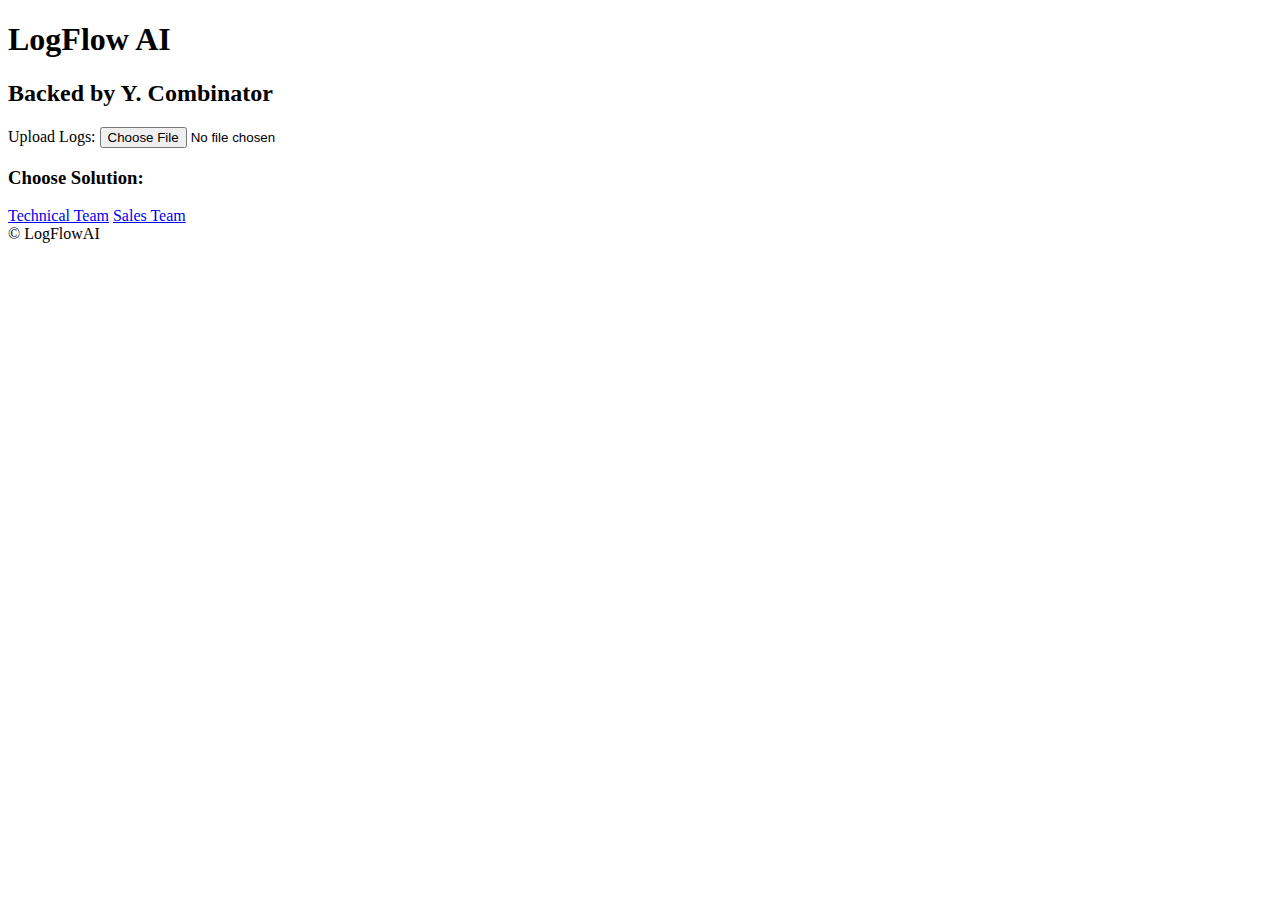
==== index.html @ 860a052e "Create index.html" ====
<!DOCTYPE html>
<html lang="en">
<head>
    <meta charset="UTF-8">
    <meta http-equiv="X-UA-Compatible" content="IE=edge">
    <meta name="viewport" content="width=device-width, initial-scale=1.0">
    <link rel="stylesheet" href="styles.css">
    <title>LogFlow AI</title>
</head>
<body>
    <div class="container">
        <h1>LogFlow AI</h1>
        <h2>Backed by Y. Combinator</h2>
        
        <label for="log-upload">Upload Logs:</label>
        <input type="file" id="log-upload" accept=".log">

        <h3>Choose Solution:</h3>
        
        <div class="btn-group">
            <a href="technical_team.html" class="btn">Technical Team</a>
            <a href="sales_team.html" class="btn">Sales Team</a>
        </div>
        
        <footer>
            &copy; LogFlowAI
        </footer>
    </div>
</body>
</html>
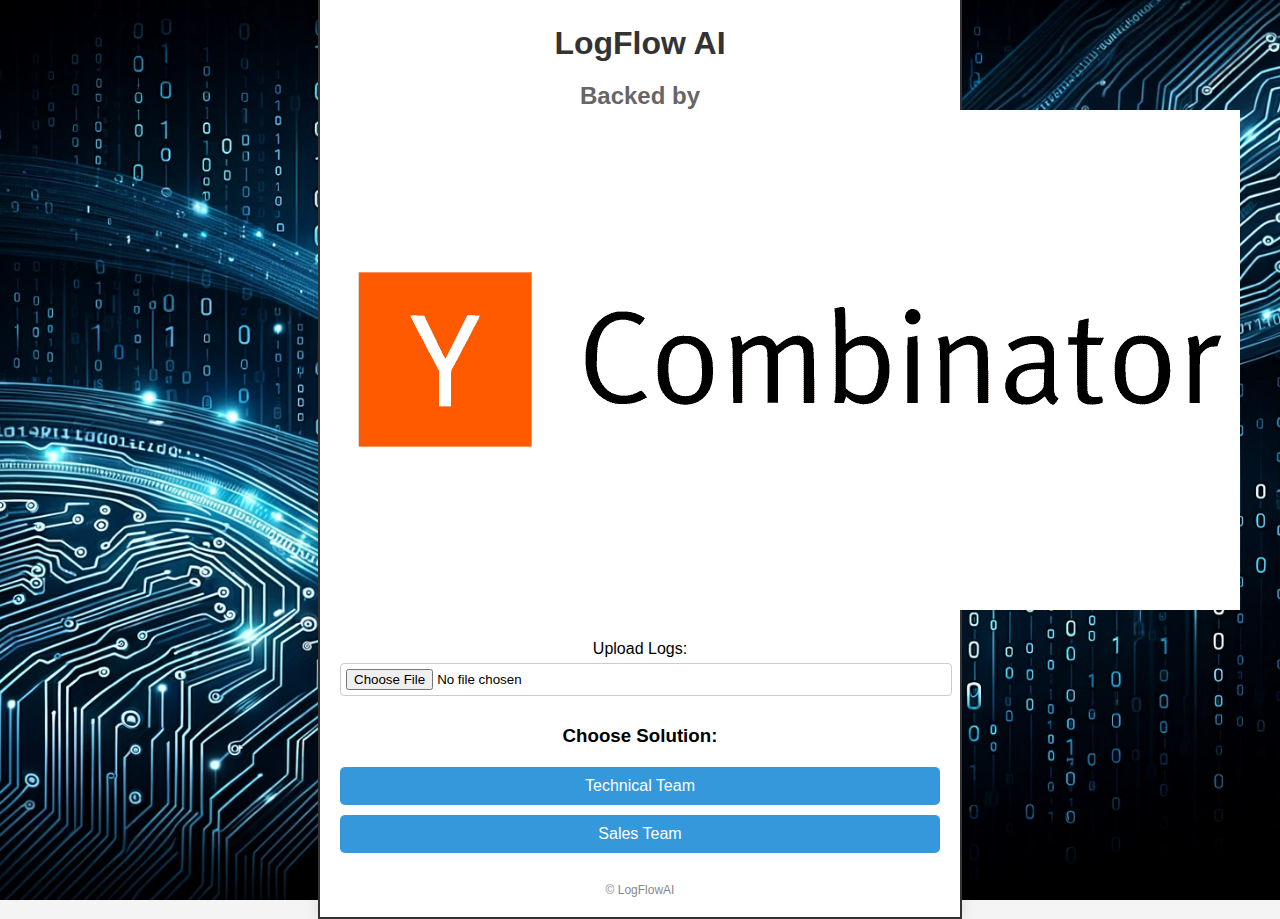
==== commit 5d64d7ae: "Create yc logo display on the homepage" ====
--- a/index.html
+++ b/index.html
@@ -10,7 +10,7 @@
 <body>
     <div class="container">
         <h1>LogFlow AI</h1>
-        <h2>Backed by Y. Combinator</h2>
+        <h2>Backed by <img src="./images/ycombinator_logo.png" alt="Y. Combinator" style="vertical-align: middle;"> </h2>
         
         <label for="log-upload">Upload Logs:</label>
         <input type="file" id="log-upload" accept=".log">
--- a/styles.css
+++ b/styles.css
@@ -0,0 +1,73 @@
+body {
+    font-family: Arial, sans-serif;
+    margin: 0;
+    padding: 0;
+    background-color: #f4f4f4;
+    display: flex;
+    justify-content: center;
+    align-items: center;
+    height: 100vh;
+    background-image: url('./images/logflowai_background.png');
+    background-size: cover;
+    background-repeat: no-repeat;
+    background-position: center;
+}
+
+.container {
+    border: 2px solid #333;
+    background-color: #fff;
+    padding: 20px;
+    box-shadow: 0px 0px 15px rgba(0, 0, 0, 0.1);
+    max-width: 600px;  /* Increased width */
+    text-align: center;
+}
+
+h1 {
+    color: #333;
+    margin-bottom: 10px;
+}
+
+h2 {
+    color: #666;
+    margin-bottom: 30px;
+}
+
+.btn-group {
+    margin: 20px 0;
+}
+
+.btn {
+    display: block;
+    background-color: #3498db;
+    color: #fff;
+    padding: 10px 20px;
+    text-decoration: none;
+    border-radius: 5px;
+    margin: 10px 0;
+    transition: background-color 0.3s ease;
+}
+
+.btn:hover {
+    background-color: #2980b9;
+}
+
+footer {
+    color: #888;
+    font-size: 12px;
+    margin-top: 30px;
+}
+
+/* New styles */
+label {
+    display: block;
+    margin: 15px 0 5px;
+}
+
+input[type="text"], input[type="file"] {
+    width: 100%;
+    padding: 5px;
+    margin-bottom: 10px;
+    border: 1px solid #ccc;
+    border-radius: 4px;
+}
+
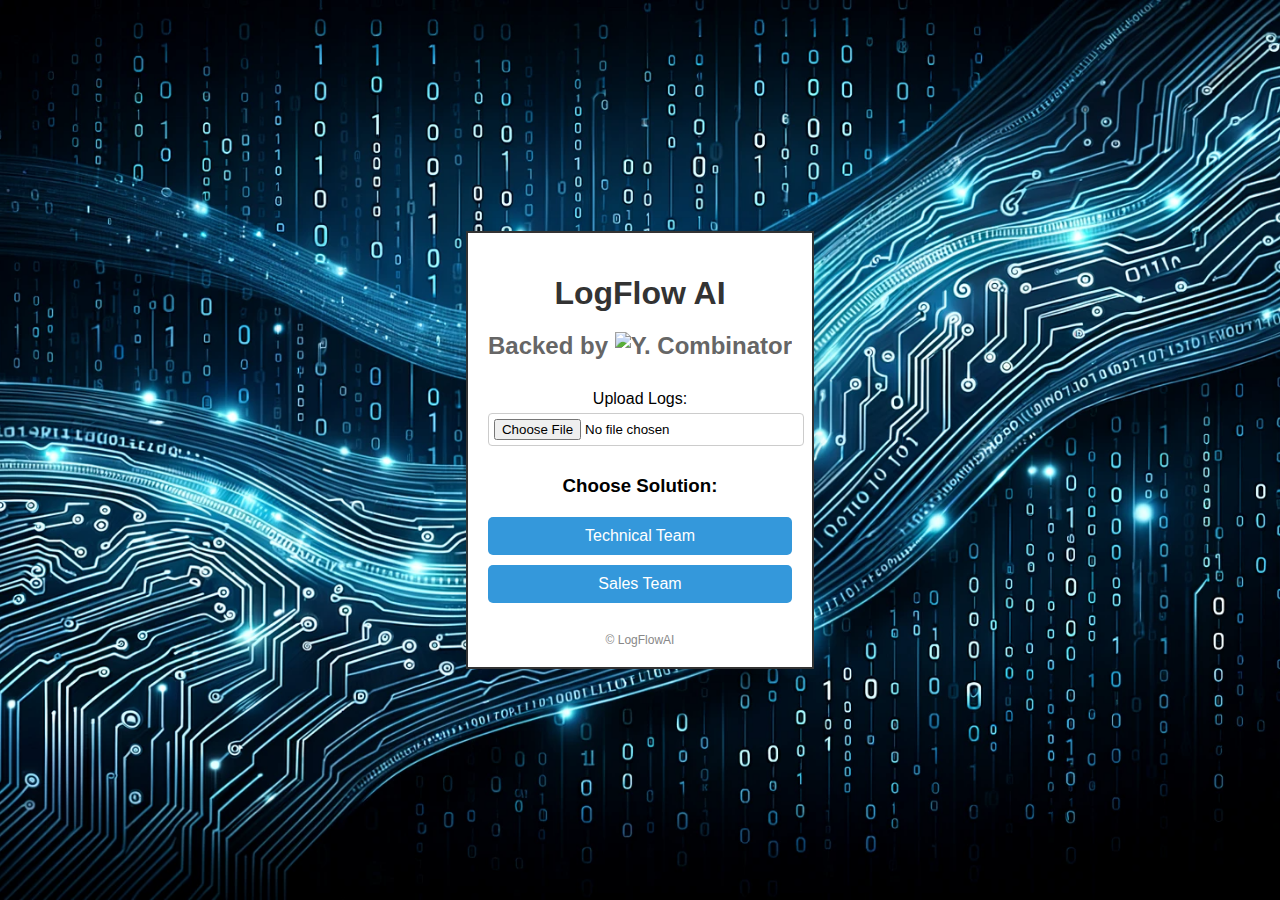
==== commit 133199f0: "Declare yc logo class to fix sizing issue" ====
--- a/index.html
+++ b/index.html
@@ -10,7 +10,7 @@
 <body>
     <div class="container">
         <h1>LogFlow AI</h1>
-        <h2>Backed by <img src="./images/ycombinator_logo.png" alt="Y. Combinator" style="vertical-align: middle;"> </h2>
+        <h2>Backed by <img src="/mnt/data/ycombinator_logo.png" alt="Y. Combinator" class="ycombinator-logo"> </h2>
         
         <label for="log-upload">Upload Logs:</label>
         <input type="file" id="log-upload" accept=".log">
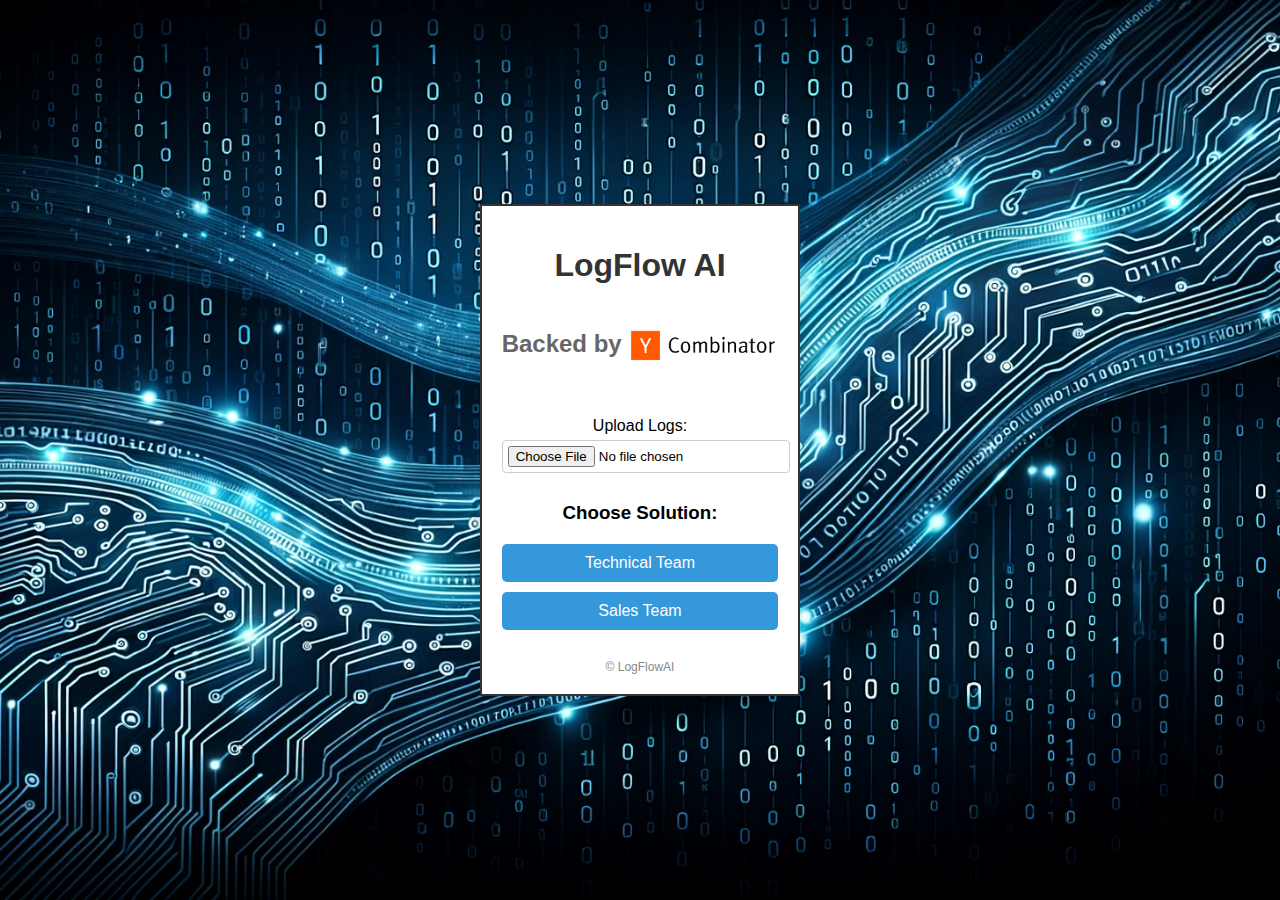
==== commit b916848b: "Quick image path error fix" ====
--- a/index.html
+++ b/index.html
@@ -10,7 +10,7 @@
 <body>
     <div class="container">
         <h1>LogFlow AI</h1>
-        <h2>Backed by <img src="/mnt/data/ycombinator_logo.png" alt="Y. Combinator" class="ycombinator-logo"> </h2>
+        <h2>Backed by <img src="./images/ycombinator_logo.png" alt="Y. Combinator" class="ycombinator-logo"> </h2>
         
         <label for="log-upload">Upload Logs:</label>
         <input type="file" id="log-upload" accept=".log">
--- a/styles.css
+++ b/styles.css
@@ -71,3 +71,9 @@
     border-radius: 4px;
 }
 
+.ycombinator-logo {
+    max-width: 150px;
+    height: auto; /* to keep the aspect ratio */
+    vertical-align: middle;
+}
+
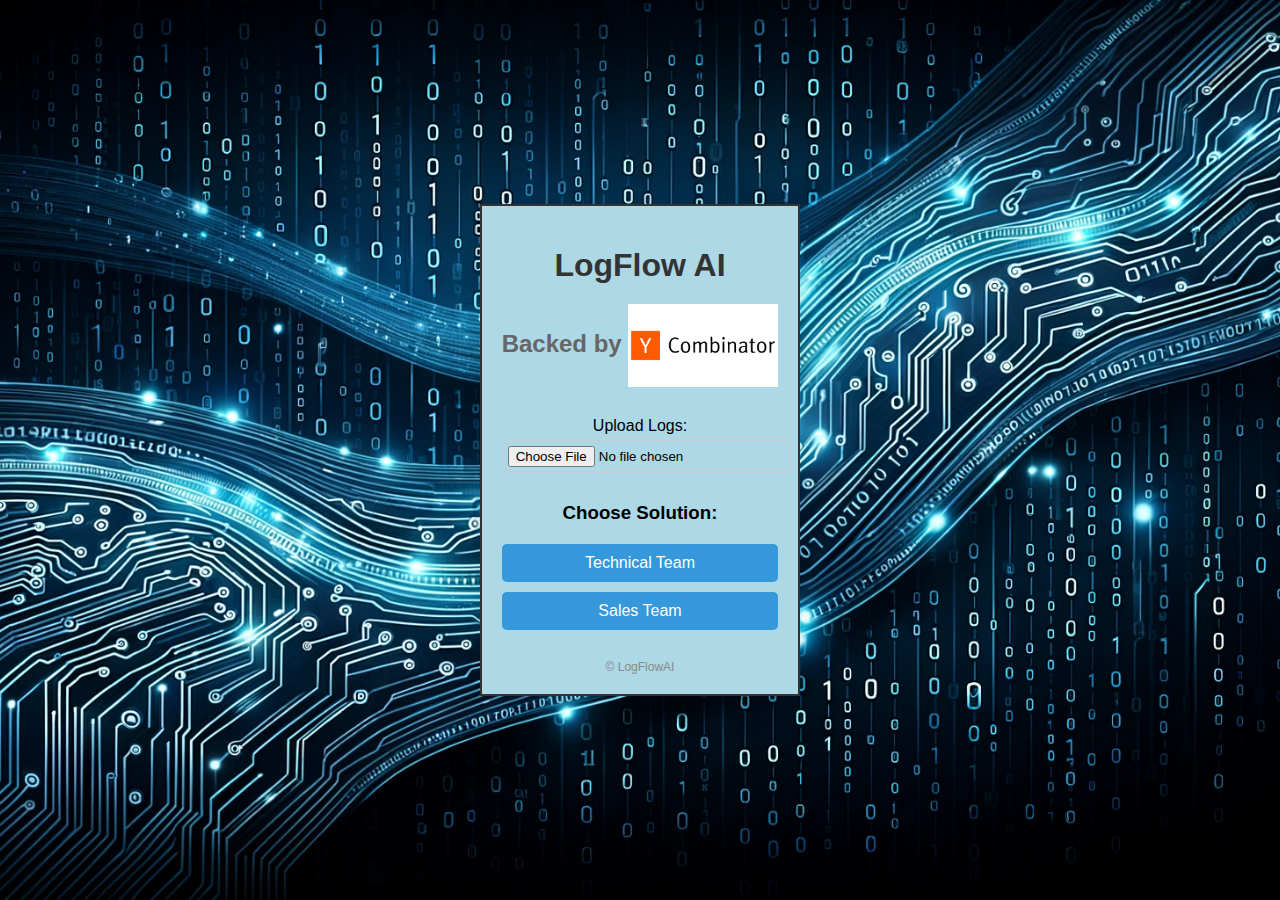
==== commit 726880d1: "Update index.html with scripts.js reference" ====
--- a/index.html
+++ b/index.html
@@ -5,6 +5,7 @@
     <meta http-equiv="X-UA-Compatible" content="IE=edge">
     <meta name="viewport" content="width=device-width, initial-scale=1.0">
     <link rel="stylesheet" href="styles.css">
+    <script src="scripts.js" defer></script>
     <title>LogFlow AI</title>
 </head>
 <body>
--- a/styles.css
+++ b/styles.css
@@ -15,7 +15,7 @@
 
 .container {
     border: 2px solid #333;
-    background-color: #fff;
+    background-color: #add8e6;  /* Light blue color */
     padding: 20px;
     box-shadow: 0px 0px 15px rgba(0, 0, 0, 0.1);
     max-width: 600px;  /* Increased width */
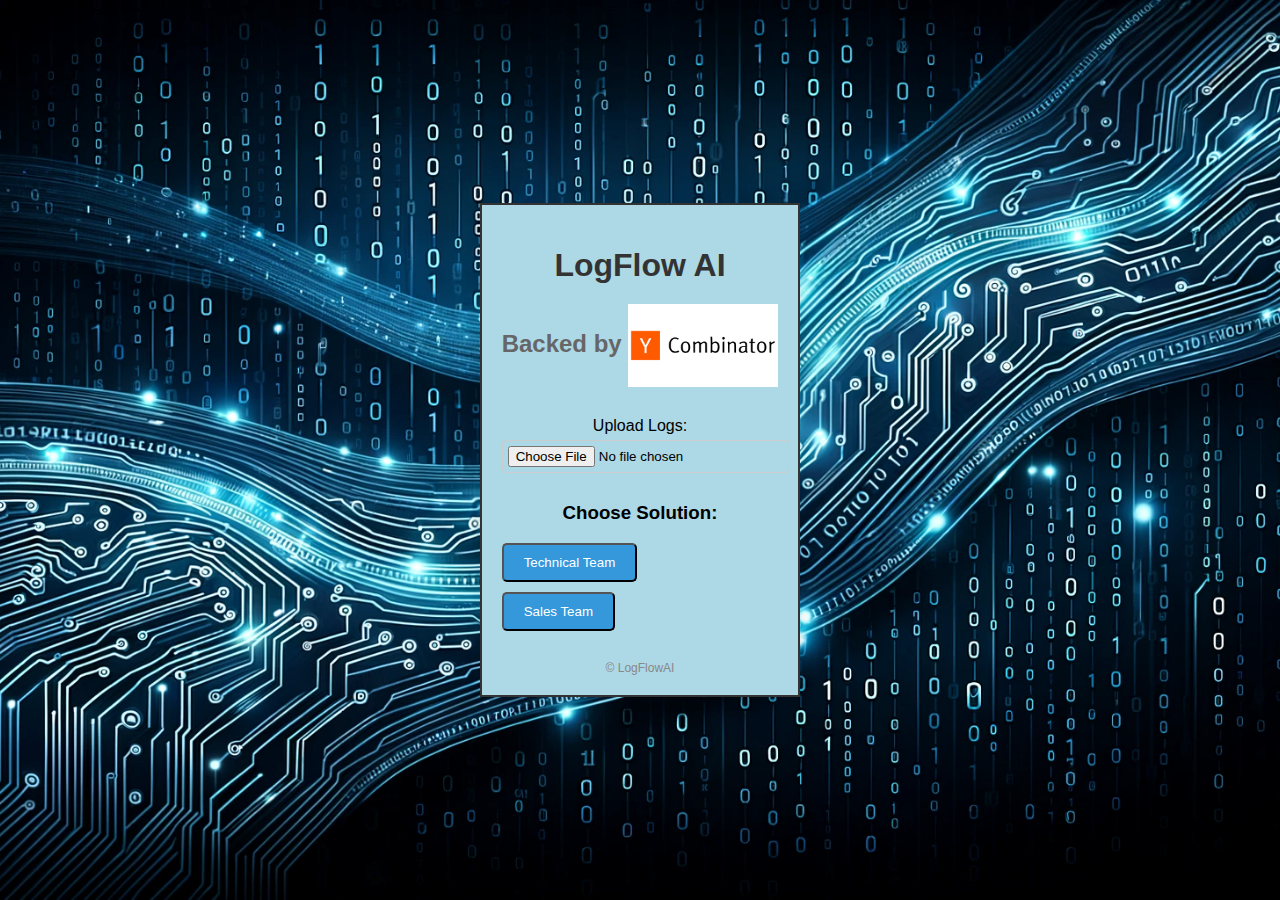
==== commit f1078dbf: "Update index.html with form based uploading functionality test1.0" ====
--- a/index.html
+++ b/index.html
@@ -13,6 +13,15 @@
         <h1>LogFlow AI</h1>
         <h2>Backed by <img src="./images/ycombinator_logo.png" alt="Y. Combinator" class="ycombinator-logo"> </h2>
         
+        <form id="upload-form">
+            <label for="log-upload">Upload Logs:</label>
+            <input type="file" id="log-upload" accept=".log">
+            <h3>Choose Solution:</h3>
+            <button type="button" onclick="handleUpload('technical')" class = "btn">Technical Team</button>
+            <button type="button" onclick="handleUpload('sales')" class = "btn">Sales Team</button>
+        </form>
+
+        <!--
         <label for="log-upload">Upload Logs:</label>
         <input type="file" id="log-upload" accept=".log">
 
@@ -22,6 +31,7 @@
             <a href="technical_team.html" class="btn">Technical Team</a>
             <a href="sales_team.html" class="btn">Sales Team</a>
         </div>
+        -->
         
         <footer>
             &copy; LogFlowAI
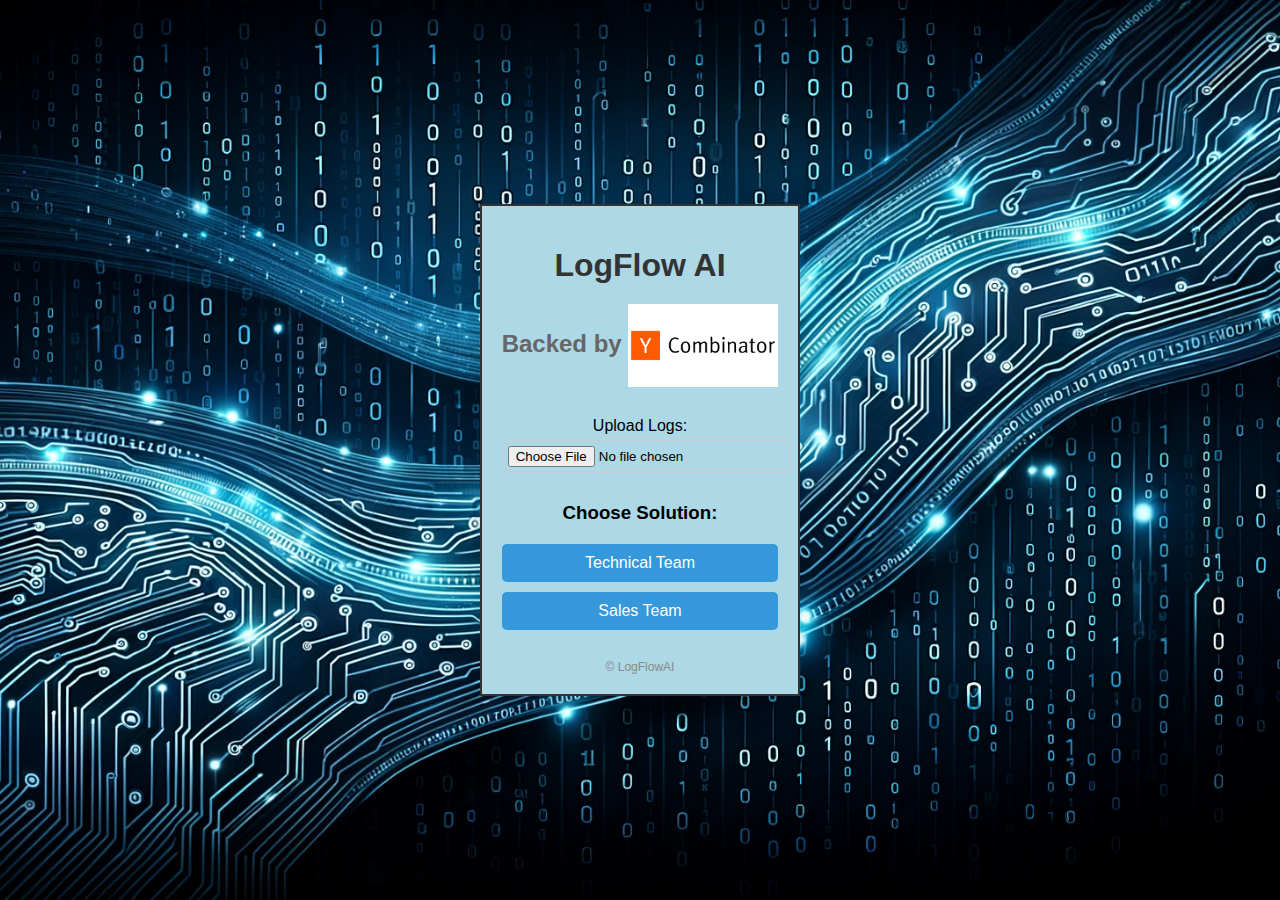
==== commit 773eb927: "Update index.html with temp changes for link redirection" ====
--- a/index.html
+++ b/index.html
@@ -12,16 +12,19 @@
     <div class="container">
         <h1>LogFlow AI</h1>
         <h2>Backed by <img src="./images/ycombinator_logo.png" alt="Y. Combinator" class="ycombinator-logo"> </h2>
-        
+
+        <!--
         <form id="upload-form">
             <label for="log-upload">Upload Logs:</label>
             <input type="file" id="log-upload" accept=".log">
             <h3>Choose Solution:</h3>
-            <button type="button" onclick="handleUpload('technical')" class = "btn">Technical Team</button>
-            <button type="button" onclick="handleUpload('sales')" class = "btn">Sales Team</button>
+            <div class="button-container">
+                <button type="button" onclick="handleUpload('technical')" class="btn">Technical Team</button>
+                <button type="button" onclick="handleUpload('sales')" class="btn">Sales Team</button>
+            </div>
         </form>
-
-        <!--
+        -->
+        
         <label for="log-upload">Upload Logs:</label>
         <input type="file" id="log-upload" accept=".log">
 
@@ -31,7 +34,6 @@
             <a href="technical_team.html" class="btn">Technical Team</a>
             <a href="sales_team.html" class="btn">Sales Team</a>
         </div>
-        -->
         
         <footer>
             &copy; LogFlowAI
--- a/styles.css
+++ b/styles.css
@@ -11,6 +11,12 @@
     background-size: cover;
     background-repeat: no-repeat;
     background-position: center;
+}
+
+.button-container {
+    display: flex;
+    justify-content: center;
+    gap: 4px;  /* Optional: for spacing between the buttons */
 }
 
 .container {
